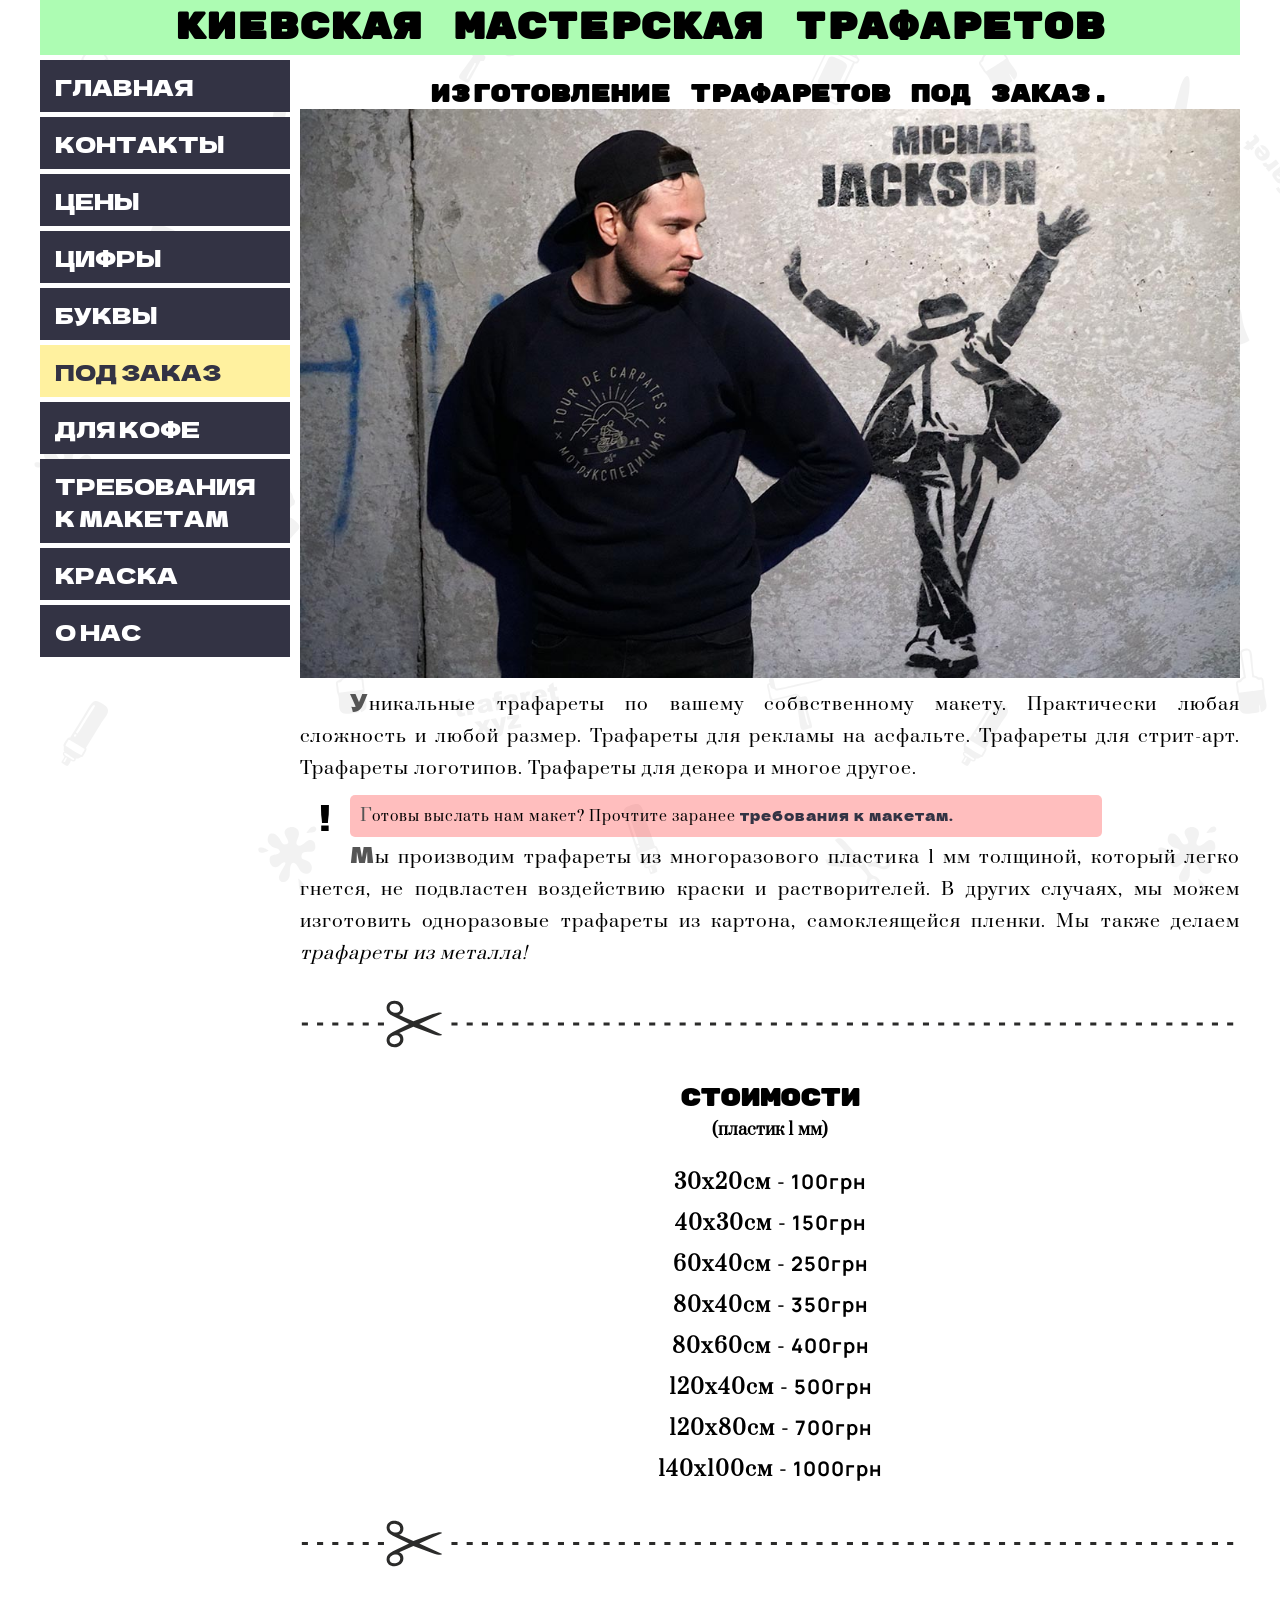
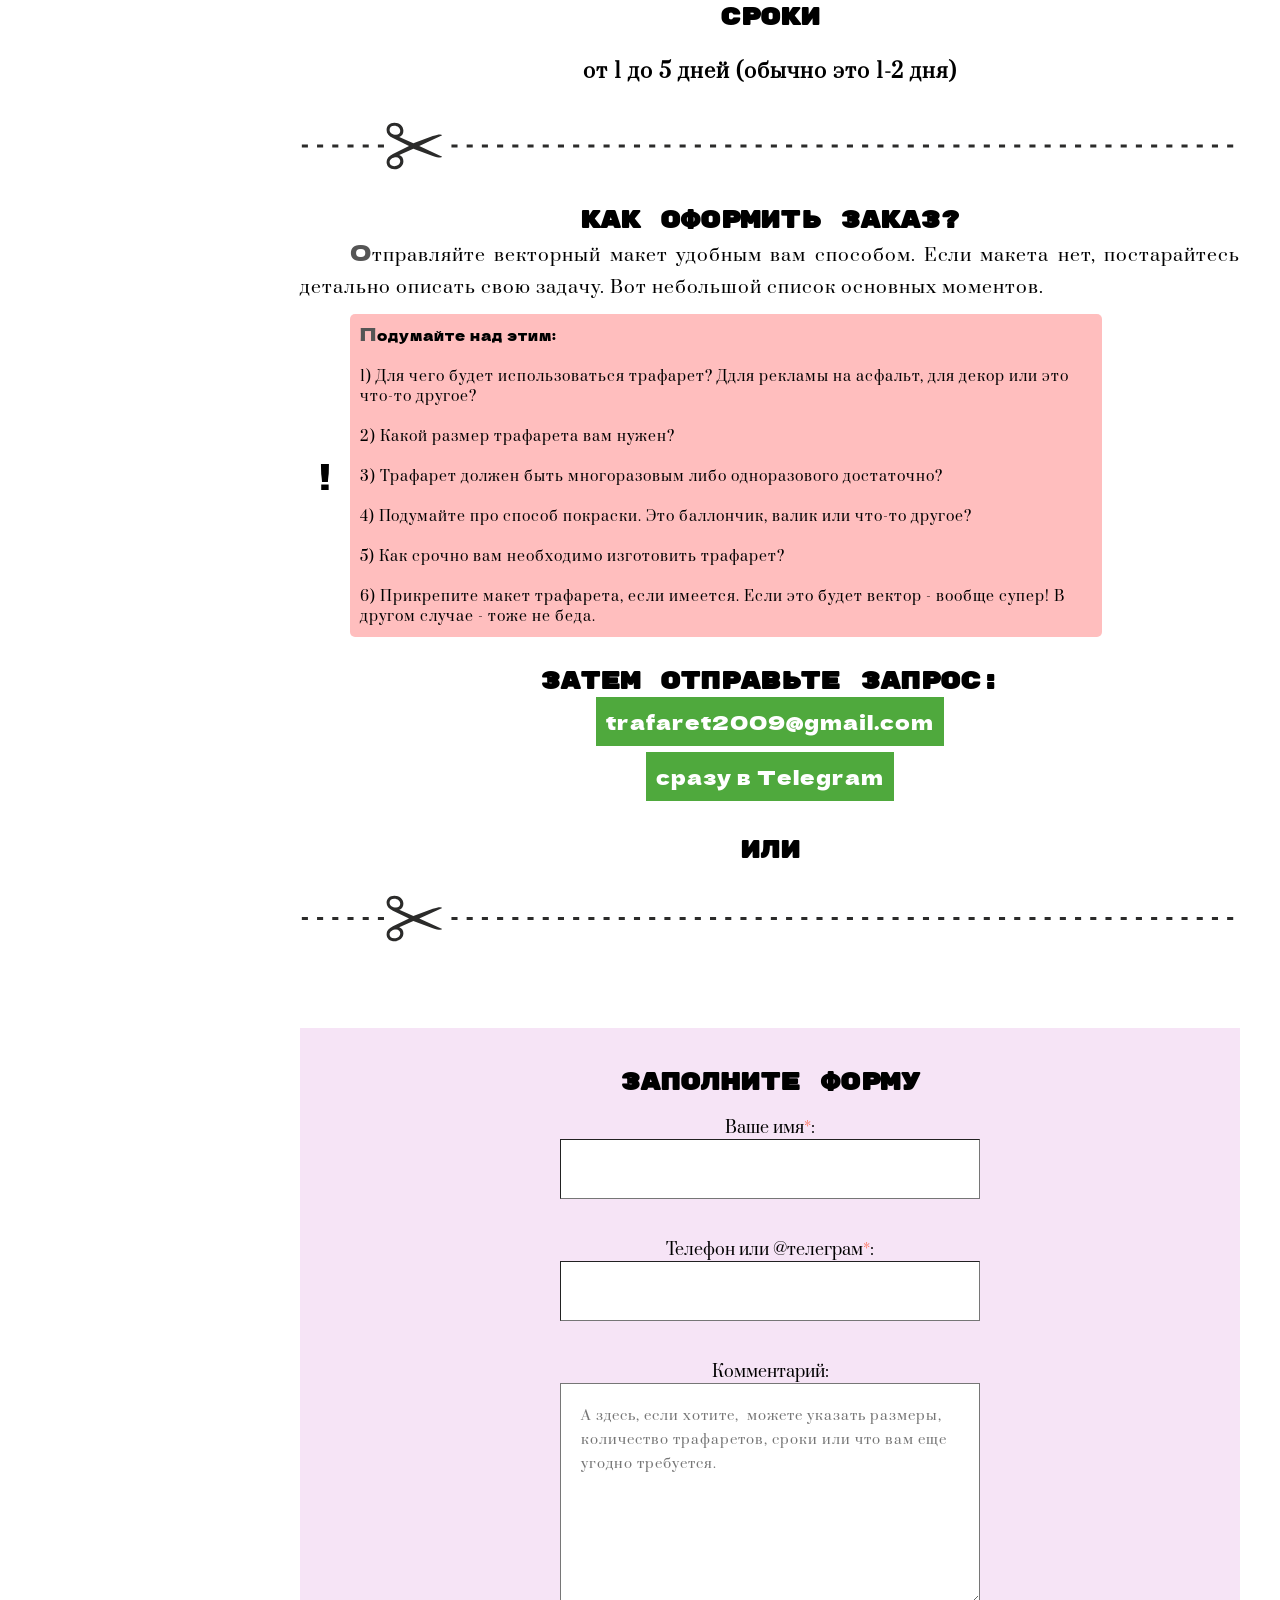
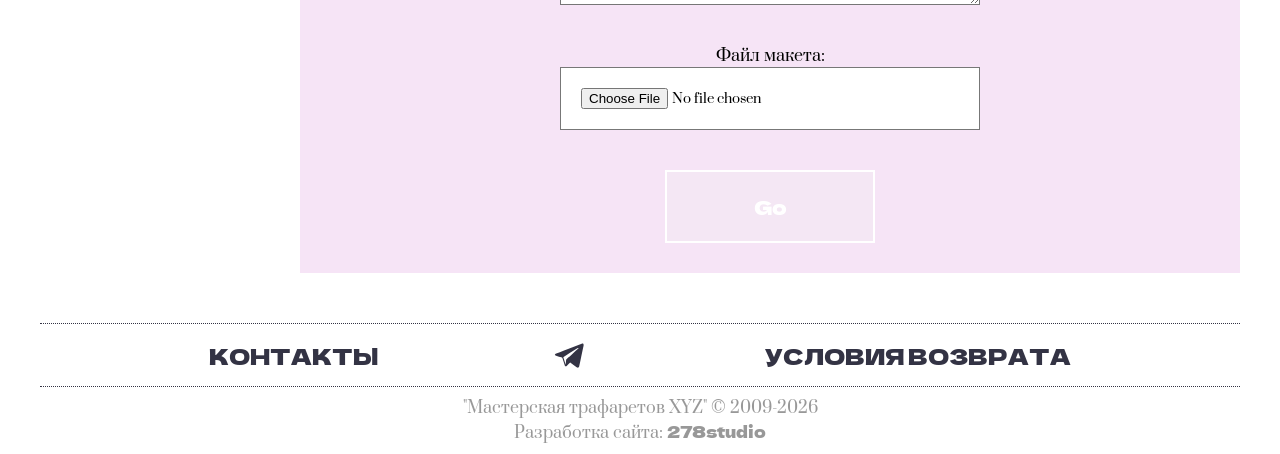
==== trafarety-pod-zakaz/index.html @ 4b6ed0d2 "1st" ====
<!DOCTYPE html>
<html lang="ru">
  <head>
    <meta charset="UTF-8" />
    <meta http-equiv="X-UA-Compatible" content="IE=edge" />
    <meta name="viewport" content="width=device-width, initial-scale=1.0" />
    <meta property="og:image" content="/img/mj.jpg" />
    <meta
      property="og:title"
      content="Изготовление трафаретов | Трафареты под заказ"
    />
    <meta property="og:site_name" content="Изготовление трафаретов. Киев." />
    <meta
      property="og:description"
      content="Изготовление пластиковых трафаретов под заказ."
    />
    <link rel="stylesheet" href="../style.css" />
    <link rel="stylesheet" href="./style.css" />
    <link rel="icon" type="image/png" href="/img/favicon.ico" />
    <title>Под заказ</title>
  </head>
  <body>
    <div id="onloads"><img src="/img/logo_best.svg" alt="" /></div>
    <div id="mobile_menu_btn"></div>
    <header id="header">
      <div class="main_title_container">
        <h1 class="main_title">КИЕВСКАЯ МАСТЕРСКАЯ ТРАФАРЕТОВ</h1>
      </div>
      <menu>
        <nav id="navigation">
          <a href="/" class="nav_link" title="На главную">Главная</a>
          <a href="/contacts" class="nav_link" title="Контакты">Контакты</a>
          <a href="/prices" class="nav_link" title="Цены">Цены</a>
          <a
            href="/trafarety-cyfr"
            class="nav_link nav_link_archi"
            title="Трафареты цифр"
          >
            <span class="span_in_link">Трафареты<br /></span>Цифры
          </a>
          <a
            href="/trafarety-bukv"
            class="nav_link nav_link_archi"
            title="Трафареты букв"
            ><span class="span_in_link">Трафареты<br /></span>Буквы
          </a>
          <a
            href="/trafarety-pod-zakaz"
            class="nav_link nav_link_archi"
            title="Трафареты под заказ"
            ><span class="span_in_link">Трафареты<br /></span>Под заказ
          </a>
          <a
            href="/trafarety-dlia-kofe/"
            class="nav_link nav_link_archi"
            title="Для кофе, для ящиков и проч."
            ><span class="span_in_link">Трафареты<br /></span>Для кофе
          </a>
          <a
            href="/trebovania-k-maketam"
            class="nav_link"
            title="Как подготовить макет"
            >Требования к макетам</a
          >
          <a
            href="/trafaretnaya-kraska"
            class="nav_link"
            title="Краска для трафаретов"
            >Краска</a
          >
          <a href="/about" class="nav_link" title="Немного о нас">О нас</a>
        </nav>
      </menu>
    </header>
    <div class="mobile_greetings">
      <h1 class="main_title_mobile">КИЕВСКАЯ МАСТЕРСКАЯ ТРАФАРЕТОВ</h1>
    </div>
    <div class="wrapper_main">
      <main>
        <h2 class="first_h2_many">Изготовление трафаретов под заказ.</h2>
        <img
          src="/img/mj.jpg"
          alt="трафарет michael jackson streetart"
          title="трафарет на заказ"
          style="max-width: 100%"
        />
        <p>
          Уникальные трафареты по вашему собвственному макету. Практически любая
          сложность и любой размер. Трафареты для рекламы на асфальте. Трафареты
          для стрит-арт. Трафареты логотипов. Трафареты для декора и многое
          другое.
        </p>
        <p class="after_map">
          Готовы выслать нам макет? Прочтите заранее
          <a href="/trebovania-k-maketam/">требования к макетам.</a>
        </p>
        <p>
          Мы производим трафареты из многоразового пластика 1 мм толщиной,
          который легко гнется, не подвластен воздействию краски и
          растворителей. В других случаях, мы можем изготовить одноразовые
          трафареты из картона, самоклеящейся пленки. Мы также делаем
          <i>трафареты из металла!</i>
        </p>
        <img
          src="../img/scissors.svg"
          alt=""
          style="width: 100%"
          class="scissors"
        />
        <h3>
          Стоимости <br />
          <span style="font-size: 16px">(пластик 1 мм)</span>
        </h3>
        <div class="price_block_wrapper">
          <div class="prices_list">
            <h4>30х20см - <b>100грн</b></h4>
            <h4>40х30см - <b>150грн</b></h4>
            <h4>60х40см - <b>250грн</b></h4>
            <h4>80х40см - <b>350грн</b></h4>
            <h4>80х60см - <b>400грн</b></h4>
            <h4>120х40см - <b>500грн</b></h4>
            <h4>120х80см - <b>700грн</b></h4>
            <h4>140х100см - <b>1000грн</b></h4>
          </div>
        </div>

        <img
          src="../img/scissors.svg"
          alt=""
          style="width: 100%"
          class="scissors"
        />
        <h3>
          Сроки <br />
        </h3>
        <div class="price_block_wrapper">
          <div class="prices_list">
            <h4>от 1 до 5 дней (обычно это 1-2 дня)</b></h4>
          </div>
        </div>

        <img
          src="../img/scissors.svg"
          alt=""
          style="width: 100%"
          class="scissors"
        />
        <h3>Как оформить заказ?</h3>
        <p>
          Отправляйте векторный макет удобным вам способом. Если макета нет,
          постарайтесь детально описать свою задачу. Вот небольшой список
          основных моментов.
        </p>
        <p class="after_map">
          <span class="after_map_title">Подумайте над этим:</span><br /><br />
          1) Для чего будет использоваться трафарет? Ддля рекламы на асфальт,
          для декор или это что-то другое?<br /><br />
          2) Какой размер трафарета вам нужен? <br /><br />
          3) Трафарет должен быть многоразовым либо одноразового достаточно?<br /><br />
          4) Подумайте про способ покраски. Это баллончик, валик или что-то
          другое?<br /><br />
          5) Как срочно вам необходимо изготовить трафарет? <br /><br />
          6) Прикрепите макет трафарета, если имеется. Если это будет вектор -
          вообще супер! В другом случае - тоже не беда.
        </p>
        <h3 style="margin-top: 30px">затем отправьте запрос:</h3>
        <div>
          <p class="link_mail">
            <a href="mailto:trafaret2009@gmail.com" target="_blank"
              >trafaret2009@gmail.com</a
            >
          </p>
          <p class="link_mail">
            <a href="https://t.me/trafaretxyz" class="a_tlgrm" target="_blank"
              >сразу в Telegram</a
            >
          </p>
        </div>
        <h3 style="margin-top: 30px">или</h3>
        <img
          src="../img/scissors.svg"
          alt=""
          style="width: 100%"
          class="scissors"
        />
        <div class="form_wrapper" id="order_form">
          <h3 style="margin-top: 30px">Заполните форму</h3>
          <form action="" id="send_form">
            <div class="subform">
              <label for="name">Ваше имя<span class="red_star">*</span>:</label>
              <input id="name" type="text" name="name" required />
            </div>
            <div class="subform">
              <label for="tel"
                >Телефон или @телеграм<span class="red_star">*</span>:</label
              >
              <input id="tel" type="text" name="tel" required />
            </div>
            <div class="subform">
              <label for="comment">Комментарий:</label>
              <textarea
                name="comment"
                id="comment"
                cols="30"
                rows="10"
                placeholder="А здесь, если хотите,  можете указать размеры, количество трафаретов, сроки или что вам еще угодно требуется."
              ></textarea>
            </div>
            <div class="subform">
              <label for="file">Файл макета:</label>
              <input
                type="file"
                name="file"
                id="file"
                style="border: 1px solid #777; background-color: white"
              />
            </div>
            <div class="subform for_button">
              <button
                type="submit"
                id="submit_btn"
                class="subform subform_btn"
                disabled
              >
                Go
              </button>
            </div>
          </form>
        </div>
      </main>
    </div>
    <footer>
      <div class="footer_info">
        <a href="/contacts/" class="footer_link">Контакты</a>
        <a
          href="https://t.me/trafaretxyz"
          target="_blank"
          class="footer_link footer_tlg"
        ></a>
        <a href="/usloviya-vozvrata/" class="footer_link"
          >Условия <br class="footer_mobile_break" />
          возврата</a
        >
      </div>
      <div class="footer_copy">
        <div>
          "Мастерская трафаретов XYZ" &copy; 2009-<span
            id="current_year"
          ></span>
        </div>
        <div>
          Разработка сайта:
          <a
            href="https://t.me/studio278"
            target="_blank"
            style="font-family: 'Delta'"
            >278studio</a
          >
        </div>
      </div>
    </footer>
    <script>
      var openArticle = false;
    </script>
    <script src="form.js"></script>
    <script src="../script.js"></script>
  </body>
</html>
---- style.css ----
@import url("https://fonts.googleapis.com/css2?family=Rubik+Mono+One&display=swap");
@import url("https://fonts.googleapis.com/css2?family=Montserrat:wght@400;700&display=swap");
@import url("https://fonts.googleapis.com/css2?family=Brygada+1918:wght@400;700&display=swap");
@import url("https://fonts.googleapis.com/css2?family=Yanone+Kaffeesatz:wght@400&display=swap");
@import url("https://fonts.googleapis.com/css2?family=Dela+Gothic+One&display=swap");
@import url("https://fonts.googleapis.com/css2?family=Roboto+Slab:wght@400;700&display=swap");
@import url("https://fonts.googleapis.com/css2?family=Playfair+Display:ital,wght@0,400;0,700;1,400&display=swap");
@import url("https://fonts.googleapis.com/css2?family=Manrope:wght@400;700&display=swap");
@import url("https://fonts.googleapis.com/css2?family=Jost:wght@300;400;700&display=swap");
@import url("https://fonts.googleapis.com/css2?family=Prata&display=swap");
@font-face {
  font-family: "Delta";
  src: url("/fonts/myfont-regular-webfont.woff2") format("woff2"),
    url("/fonts/myfont-regular-webfont.woff") format("woff");
  font-weight: normal;
  font-style: normal;
}
#onloads {
  background-color: #fff;
  position: fixed;
  z-index: 200;
  width: 100%;
  left: 0;
  top: 0;
  height: 100%;
  display: flex;
  justify-content: center;
}
@keyframes zoomInOut {
  0% {
    transform: scale(1);
    opacity: 0.9;
  }
  50% {
    transform: scale(1.03);
    opacity: 1;
  }
  100% {
    transform: scale(1);
    opacity: 0.9;
  }
}
#onloads img {
  width: 10%;
  animation: zoomInOut 1s ease-in-out infinite;
}
.first_h2_many {
  padding-top: 0;
}
@media screen and (max-width: 992px) {
  #onloads img {
    width: 20%;
  }
  .first_h2_many {
    padding-top: 30px;
  }
}
html {
  scroll-behavior: smooth;
}
* {
  font-family: "Prata", serif;
  /* font-family: "Brygada 1918", serif; */
  margin: 0;
  padding: 0;
  box-sizing: border-box;
  /* font-size: 102%; */
  /* z-index: 0; */
  /* cursor: url("/img/cursor.svg"), auto !important; */
}
a {
  color: inherit;
}
img {
  pointer-events: none;
}
.main_title_container {
  position: fixed;
  display: flex;
  flex-direction: column;
  align-items: center;
  width: 100%;
  max-width: 1200px;
  top: 0px;
  background-color: #adfcb3;
}
.main_title {
  font-size: 36px;
  padding: 5px 0px;
  font-family: "Rubik Mono One", sans-serif;
}
p {
  text-align: justify;
  text-indent: 50px;
  line-height: 32px;
  font-size: 110%;
  letter-spacing: 1px;
}
p::first-letter {
  font-family: "Delta";
  color: #555;
  font-size: 125%;
}
body {
  background-image: url("./img/bg.svg");
  background-size: contain;
  background-repeat: repeat;
  background-attachment: fixed;
  max-width: 1200px;
  margin: 0 auto;
  margin-top: 80px;
  position: relative;
}
a {
  text-decoration: none;
}
menu {
  position: relative !important;
  z-index: 10 !important;
}
header {
  position: fixed;
  max-width: 250px;
  top: 60px;
  z-index: 10;
  /* display: none; */
}
nav {
  display: flex;
  flex-direction: column;
  /* height: 0; */
}
.nav_link {
  background-color: #334;
  padding: 10px 15px;
  margin-bottom: 5px;
  color: rgba(255, 255, 255, 1);
  text-transform: uppercase;
  font-size: 22px;
  /* font-family: "Rubik Mono One", sans-serif; */
  font-family: "Delta", sans-serif;
  position: relative;
  transition: all 200ms ease;
  z-index: 100;
}
.span_in_link {
  position: absolute;
  top: 0;
  font-size: 10px;
  font-family: "Delta", sans-serif;
  color: rgba(255, 255, 255, 0);
}
.nav_link:hover .span_in_link {
  color: #334;
  transition: all 200ms ease;
}
.nav_link:hover,
.active_menu_item {
  background-color: rgba(255, 217, 0, 0.377);
  color: #334 !important;
  /* animation: zoomInOut 1s linear 0s infinite; */
  transition: all 200ms ease;
}

.nav_link_archi {
  color: #fff;
}
main {
  margin-left: 260px;
  top: 0;
  /* min-height: 80vh; */
}
h2 {
  text-align: center;
}
h3,
h2,
h1 {
  font-family: "Rubik Mono One", sans-serif;
  padding: 30px 0px 0px 0px;
}
footer {
  display: flex;
  flex-direction: column;
  border-top: 1px dotted #334;
  width: 100%;
  max-width: 1200px;
  margin-top: 50px;
}
.footer_info {
  display: flex;
  justify-content: space-evenly;
  border-bottom: 1px dotted #334;
}
.footer_link {
  padding: 10px 15px;
  margin: 5px 0px;
  color: #334;
  text-transform: uppercase;
  font-size: 22px;
  /* font-family: "Rubik Mono One", sans-serif; */
  font-family: "Delta", sans-serif;
}
.footer_link:hover {
  color: white;
  background-color: #334;
}
.footer_copy {
  text-align: center;
  margin: 10px;
  /* display: flex; */
  justify-content: space-evenly;
  opacity: 0.4;
}
#mobile_menu_btn {
  display: none;
  position: fixed;
  z-index: 100;
}
.mobile_greetings {
  display: none;
}
.footer_tlg {
  width: 50px;
  padding: 5px;
  /* height: 50px; */
  background-image: url("/img/tlg_simple_dark.svg");
  background-position: center;
  background-repeat: no-repeat;
  background-size: contain;
}
.footer_tlg:hover {
  background-image: url("/img/tlg_simple.svg");
}
.footer_mobile_break {
  display: none;
}
.after_map {
  text-indent: 0;
  margin-top: 40px;
  margin-left: 50px;
  margin-right: 20px;
  position: relative;
  background-color: rgba(255, 0, 0, 0.255);
  padding: 10px;
  border-radius: 5px;
  /* z-index: -1; */
}
.after_map::first-letter {
  font-family: inherit;
}
.after_map::before {
  content: "!";
  font-size: 32px;
  display: table;
  position: absolute;
  left: -30px;
  top: 50%;
  transform: translateY(-50%);
  font-family: "Delta", sans-serif;
}
.after_map a {
  color: #334;
  font-family: "Delta", sans-serif;
}
.after_map a:hover {
  border-bottom: 1px solid #334;
}
.scissors {
  margin: 30px 0px;
}
/* spinner */
.loader {
  height: 50px;
  background-image: url("/img/logo_best.svg");
  background-position: center;
  background-size: contain;
  background-repeat: no-repeat;
  animation: zoomInOut 1s ease infinite;
}

.price_button {
  text-align: center;
  display: block;
  margin: 0 auto;
  background-color: rgb(79, 169, 61);
  color: rgba(255, 255, 255, 1);
  font-size: 16px;
  padding: 10px;

  /* position: relative; */
  transition: all 200ms ease;
  /* z-index: 0; */
  padding: 10px;
  border: 0;

  /* width: 10%; */
}
.price_button a {
  font-family: "Delta", sans-serif;
}
.price_button:hover {
  cursor: pointer;
  background-color: #334;
}
.link_mail::first-letter {
  font-family: inherit;
  color: inherit;
  font-size: inherit;
}
/* pokupki start */
#pokupki {
  display: flex;
  justify-content: center;
  align-items: center;
  right: 50px;
  top: 12px;
  width: 100px;
  height: 100px;
  background-image: url("/img/pokupki.svg");
  background-size: cover;
  opacity: 0.8;
  position: fixed;
  z-index: 200;
  border: none;
  outline: none;
  border-style: none;
  background-color: transparent;
  -webkit-touch-callout: none;
  -webkit-user-select: none;
  -khtml-user-select: none;
  -moz-user-select: none;
  -ms-user-select: none;
  user-select: none;
}
#pokupki:hover {
  opacity: 1;
  cursor: pointer;
}
#pokupki span {
  display: flex;
  justify-content: center;
  align-items: center;
  background-color: tomato;
  width: 40px;
  height: 40px;
  border-radius: 50%;
  color: white;
  font-family: "Delta";
}
/* pokupki end */
@media screen and (max-width: 992px) {
  .nav_link {
    font-size: 18px;
    padding: 7px 10px;
  }
  .float_img {
    width: 100% !important;
  }
  .main_title_mobile {
    z-index: 100;
  }
  menu {
    /* position: relative !important;
    z-index: 10 !important; */
  }
  header {
    z-index: -10;
    top: 16px;
  }
  nav {
    /* opacity: 0; */
    /* position: absolute; */
    transform: translateX(-100%);
    /* display: none; */
    background-color: #fff;
    padding: 0px 5px;
    transition: 200ms ease;
  }
  main {
    margin-left: 0;
    /* margin: 0px 10px; */
  }
  .main_title_container {
    display: none;
  }
  body {
    margin-top: 0px;
  }
  #mobile_menu_btn {
    display: block;
    right: 0px;
    top: 12px;
    width: 70px;
    height: 70px;
    background-image: url("/img/touch.svg");
    background-size: cover;
    opacity: 0.8;
    position: fixed;
    z-index: 200;
    border: none;
    outline: none;
    border-style: none;
    background-color: transparent;
    -webkit-touch-callout: none;
    -webkit-user-select: none;
    -khtml-user-select: none;
    -moz-user-select: none;
    -ms-user-select: none;
    user-select: none;
  }
  .mobile_greetings {
    display: unset;
  }
  .main_title_mobile {
    font-family: "Rubik Mono One", sans-serif;
    font-size: 0.8rem;
    text-align: center;
    background-color: #adfcb3;
    position: fixed;
    width: 100%;
    padding: 0;
  }
  footer {
    /* position: absolute; */
    /* bottom: 20px; */
    padding-bottom: 40px;
    background-color: #334;
    color: white;
  }
  .footer_link {
    display: flex;
    align-items: center;
    color: white;
    border: 1px solid rgba(255, 255, 255, 0.365);
    font-size: 12px;
    text-align: center;
  }
  .footer_tlg {
    background-image: url("/img/tlg_simple.svg");
    width: 60px;
  }
  .footer_mobile_break {
    display: unset;
  }
  .after_map {
    font-size: 14px;
  }
}
---- trafarety-pod-zakaz/style.css ----
.after_map {
  margin-top: 10px;
  font-size: 14px;
  line-height: 1.25rem;
  text-align: unset;
  max-width: 80%;
}
h3 {
  font-size: 24px;
  text-align: center;
  padding-top: 0;
}
.after_map_title {
  font-family: "Delta", sans-serif;
}
.link_mail {
  text-align: center;
  text-indent: 0;
  padding: 10px;
}
.link_mail a {
  text-align: center;
  background-color: rgb(79, 169, 61);
  color: rgba(255, 255, 255, 1);
  font-size: 1.25rem;
  padding: 10px;
  font-family: "Delta", sans-serif;
  transition: all 200ms ease;
  border: 0;
  max-width: 250px;
  margin: 10px 0px;
  animation: zoomInOut 1.2s ease infinite;
}
.link_mail a:hover {
  cursor: pointer;
  background-color: #334;
}
b {
  font-family: "Manrope";
}
h4 {
  font-size: 20px;
  text-align: center;
  line-height: 2.5rem;
  letter-spacing: 1px;
}
#order_form {
  margin-top: 50px;
}
.price_block_wrapper {
  margin-top: 20px;
  display: grid;
  grid-template-columns: 1fr;
  align-items: center;
}
.form_wrapper {
  /* display: grid; */
  min-height: 80vh;
  background-color: rgba(221, 160, 221, 0.281);
  padding: 10px;
}
form {
  text-align: center;
  grid-template-columns: 1fr;
}
.subform {
  width: 50%;
  display: grid;
  padding: 20px;
  margin: 0 auto;
}
.subform_btn {
  /* box-sizing: border-box;
  width: 100%;
  /* padding: 20px; */
  text-align: center;

  color: rgba(255, 255, 255, 1);
  font-size: 1.25rem;
  /* padding: 10px; */
  font-family: "Delta", sans-serif;
  /* transition: all 200ms ease; */
  border: 0;
  max-width: 250px;
  /* margin: 10px 0px; */
  /* animation: zoomInOut 1.2s ease infinite; */
}
input,
textarea {
  outline: none;
  padding: 20px;
  border-width: 1px;
}
input[type="file"] {
  max-width: 100%;
}
input:invalid {
  /* border-color: tomato; */
}
textarea::placeholder {
  /* text-indent: 25px; */
  line-height: 1.5rem;
  letter-spacing: 1px;
}
form:invalid .subform_btn {
  /* background-color: tomato; */
  border: 2px solid white;
}
form:valid .subform_btn {
  background-color: rgb(79, 169, 61);
}
form:valid .subform_btn:hover {
  cursor: pointer;
  background-color: #334;
}
.red_star {
  color: tomato;
}
@media screen and (max-width: 992px) {
  .after_map {
    margin-top: 30px;
    margin-bottom: 30px;
    max-width: 100%;
  }
  .price_block_wrapper {
    grid-template-columns: 1fr;
  }
  .prices_list {
    text-align: center;
  }
  h4 {
    text-indent: 0;
  }
  .subform {
    width: 100%;
  }
}
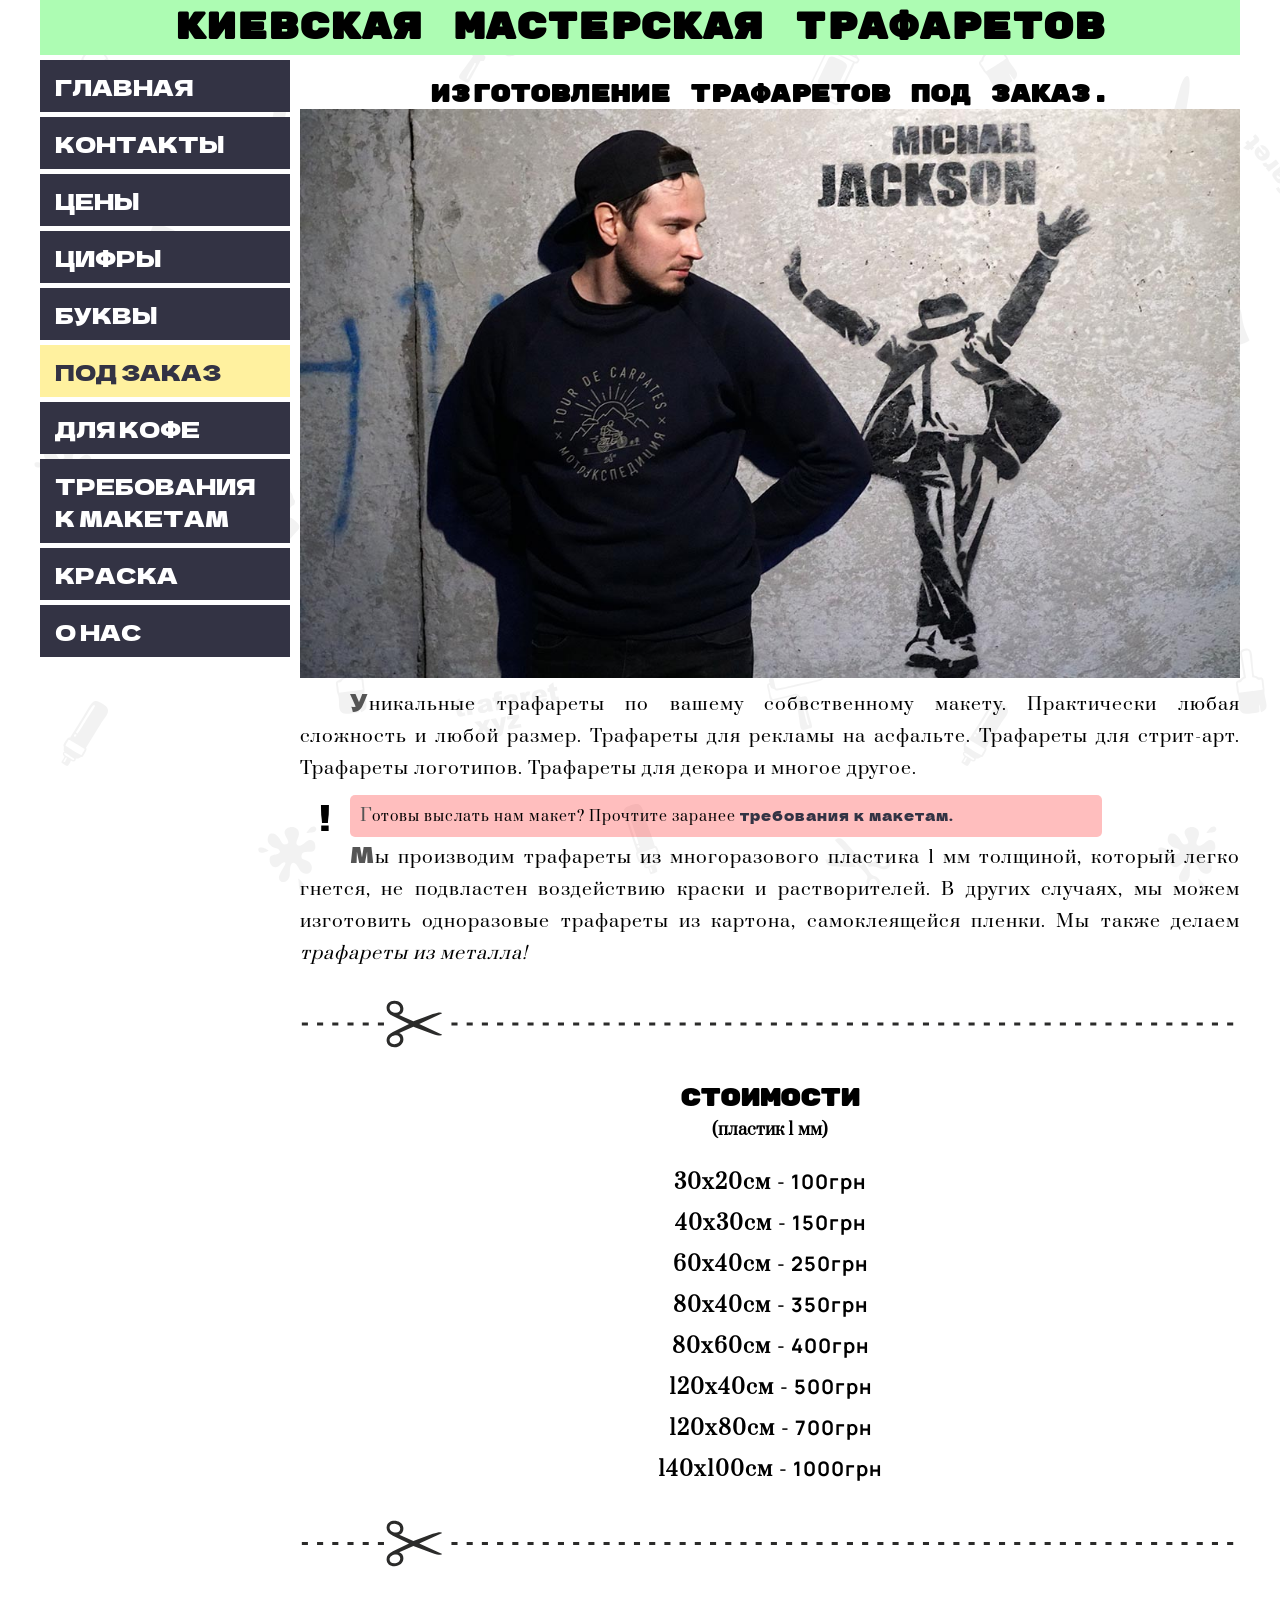
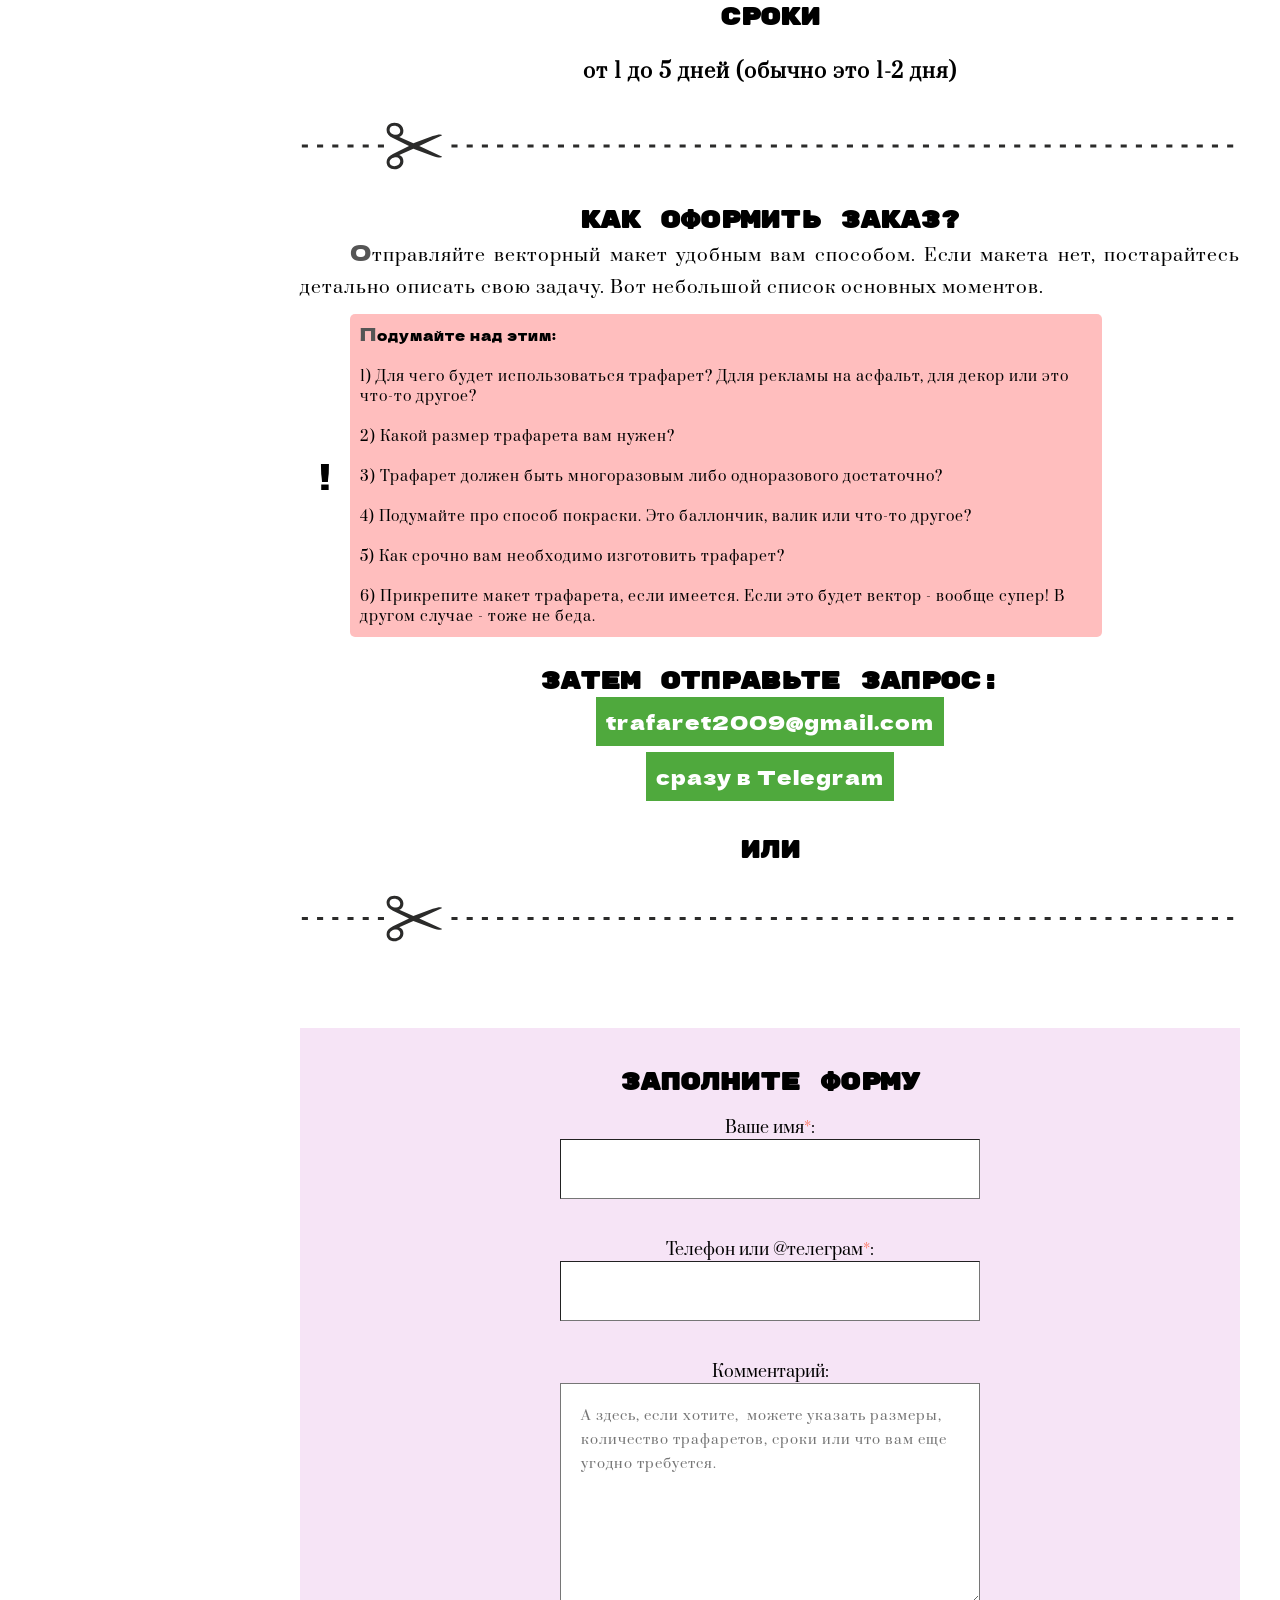
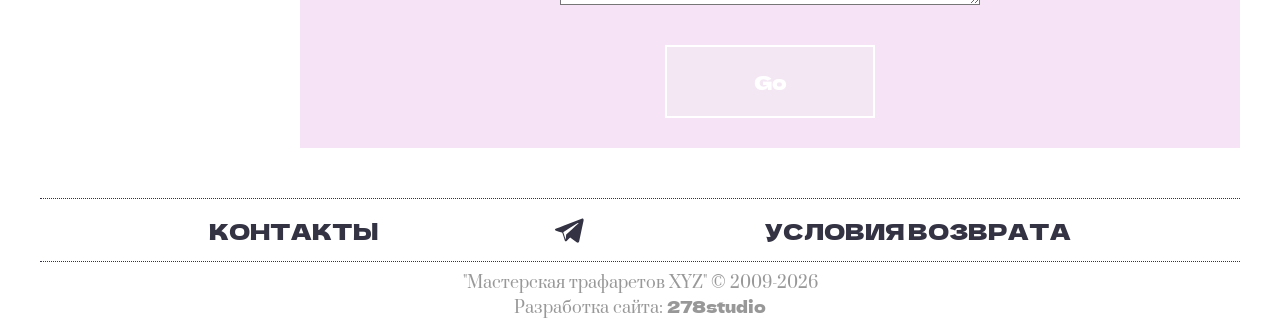
==== commit d4551af6: "updtd proxy nodejs" ====
--- a/trafarety-pod-zakaz/index.html
+++ b/trafarety-pod-zakaz/index.html
@@ -206,7 +206,7 @@
                 placeholder="А здесь, если хотите,  можете указать размеры, количество трафаретов, сроки или что вам еще угодно требуется."
               ></textarea>
             </div>
-            <div class="subform">
+            <!-- <div class="subform">
               <label for="file">Файл макета:</label>
               <input
                 type="file"
@@ -214,7 +214,7 @@
                 id="file"
                 style="border: 1px solid #777; background-color: white"
               />
-            </div>
+            </div> -->
             <div class="subform for_button">
               <button
                 type="submit"
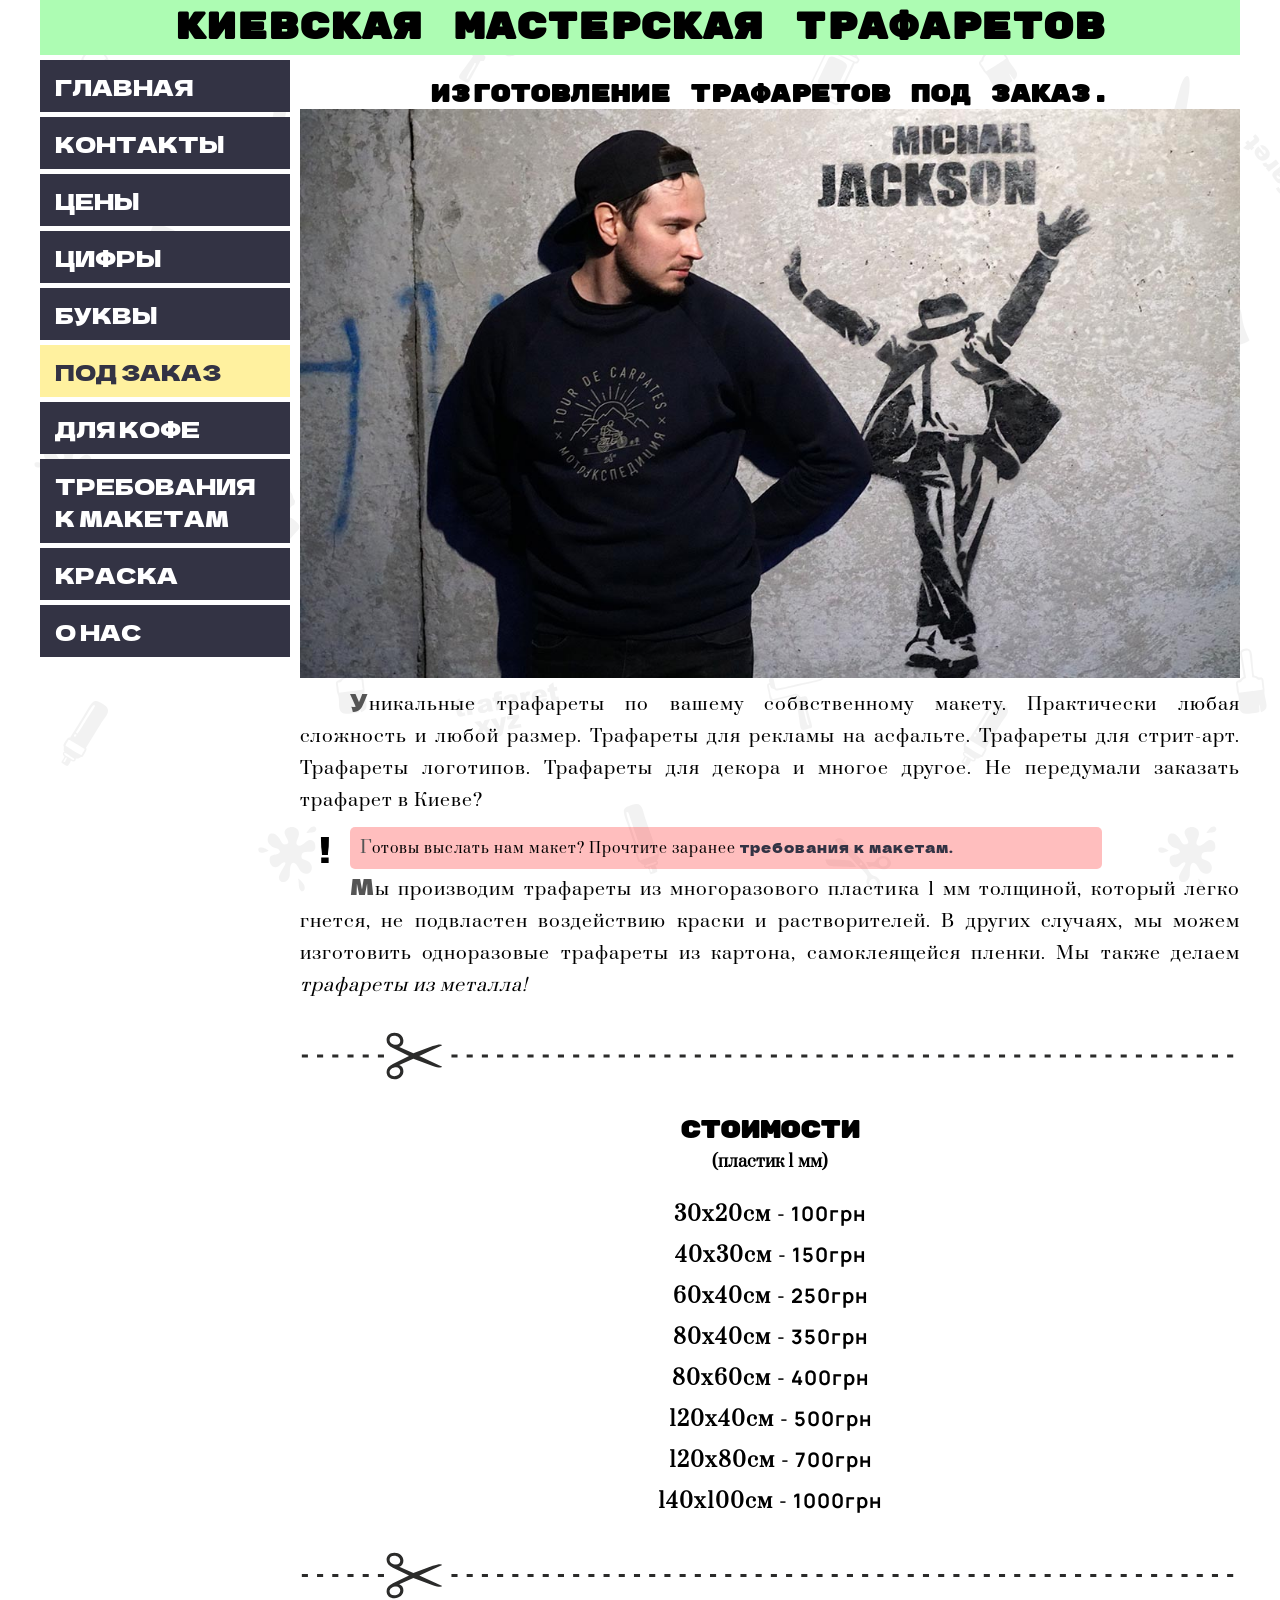
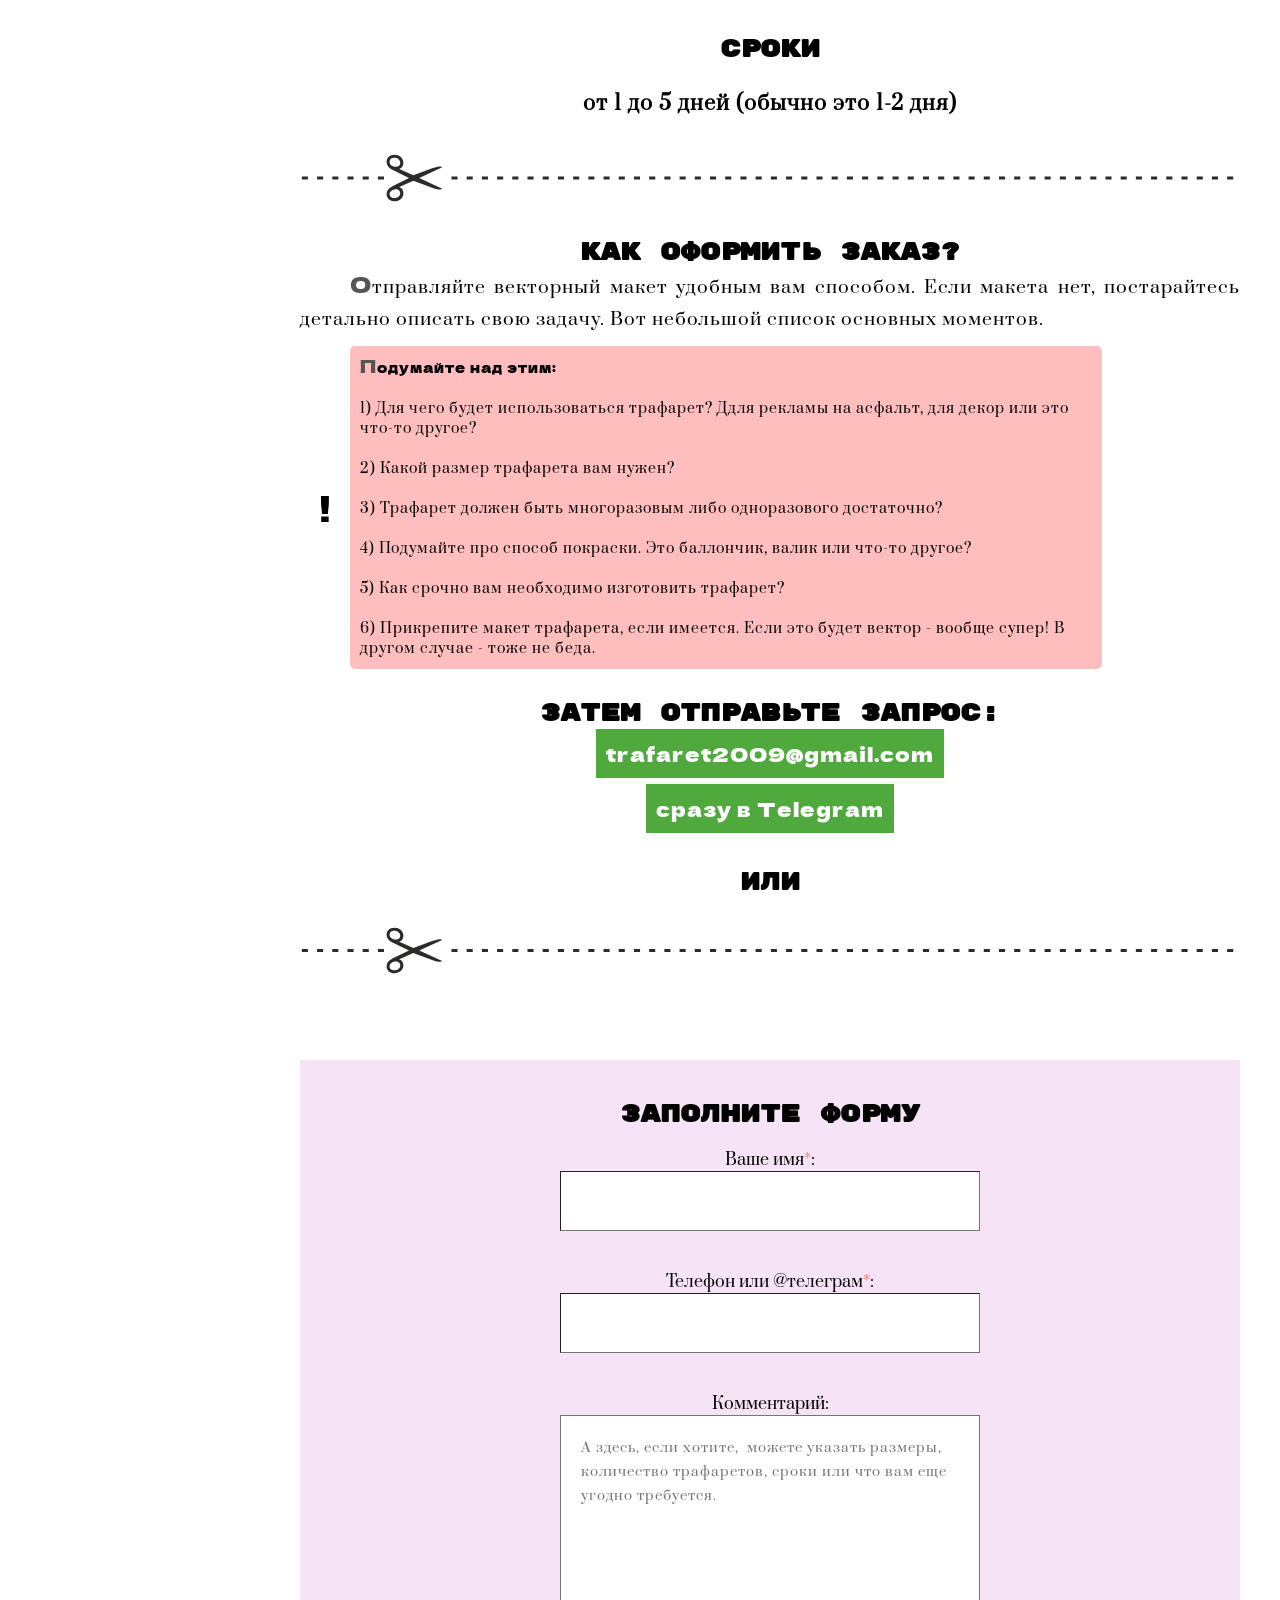
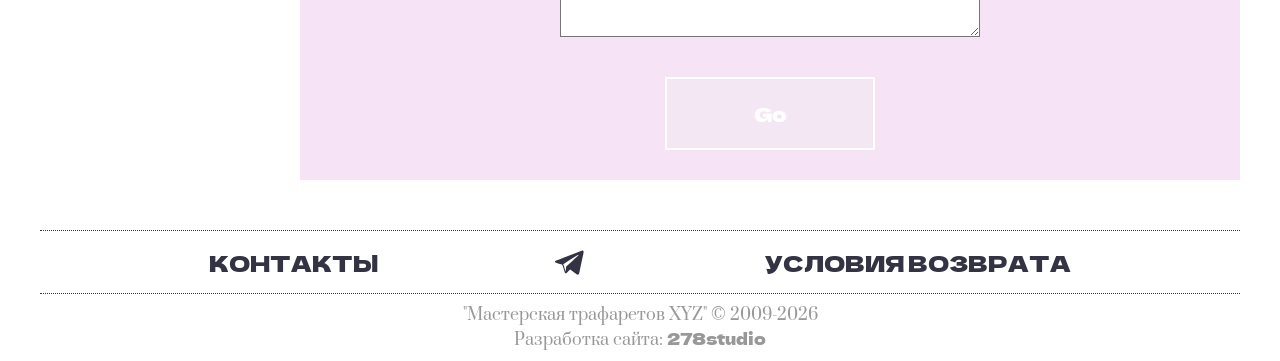
==== commit 04c92f29: "updtd proxy nodejs" ====
--- a/trafarety-pod-zakaz/index.html
+++ b/trafarety-pod-zakaz/index.html
@@ -88,7 +88,7 @@
           Уникальные трафареты по вашему собвственному макету. Практически любая
           сложность и любой размер. Трафареты для рекламы на асфальте. Трафареты
           для стрит-арт. Трафареты логотипов. Трафареты для декора и многое
-          другое.
+          другое. Не передумали заказать трафарет в Киеве?
         </p>
         <p class="after_map">
           Готовы выслать нам макет? Прочтите заранее
